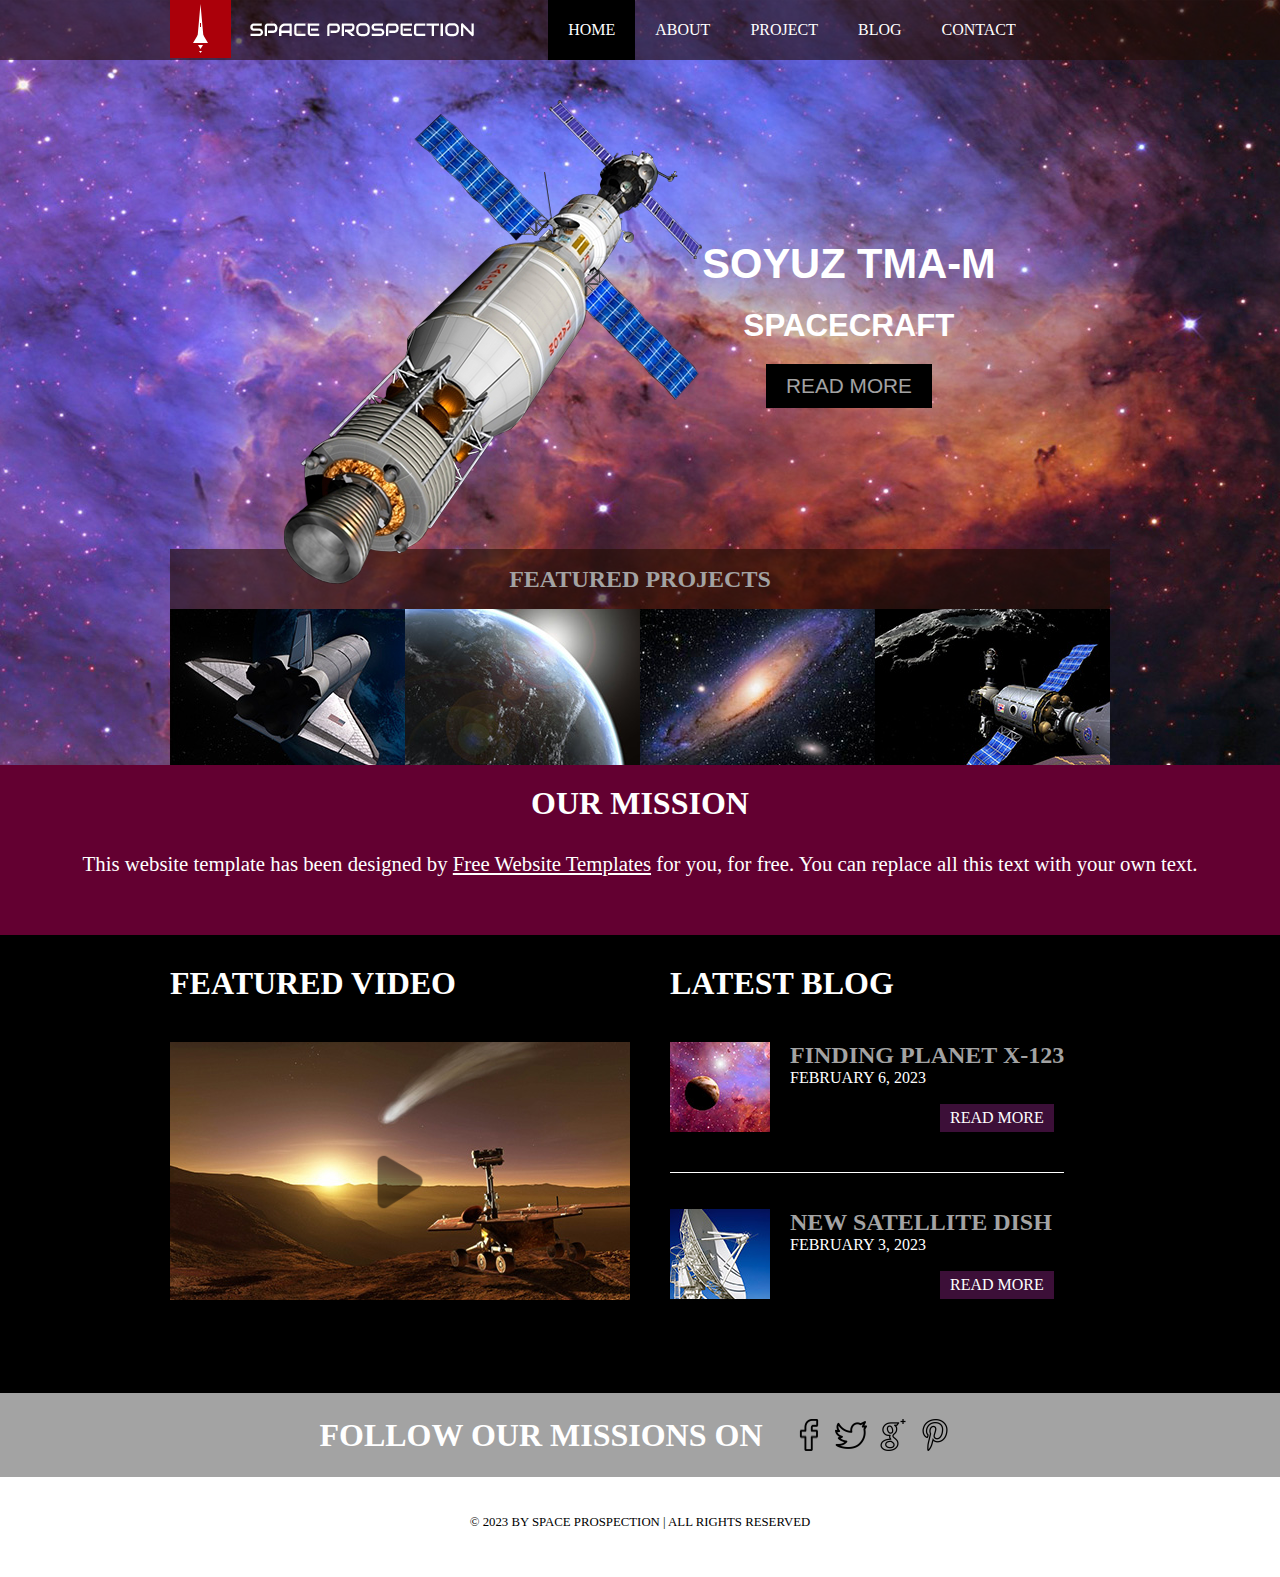
==== index.html @ 96b135fc "first commit" ====
<!DOCTYPE html>
<html lang="en">

<head>
    <meta charset="UTF-8">
    <meta http-equiv="X-UA-Compatible" content="IE=edge">
    <meta name="viewport" content="width=device-width, initial-scale=1.0">
    <title>Space Science Template</title>
    <link rel="stylesheet" href="style.css">
</head>

<body>
    <div id="container">
        <header>
            <div id="header">
                <div>
                    <a href="index.html">
                        <img src="img/logo.png" alt="" class="logo">
                    </a>
                </div>
                <div>
                    <ul class="nav">
                        <li class="active"><a href="inedx.html">Home</a></li>
                        <li><a href="about.html">About</a></li>
                        <li class="menu">
                            <a href="project.html">Project</a>
                            <ul class="subnav">
                                <li><a href="project1.html">Proj1</a></li>
                            </ul>
                        </li>
                        <li class="menu">
                            <a href="blog.html">Blog</a>
                            <ul class="subnav subnav2">
                                <li><a href="singleblog.html">Single Blog</a></li>
                            </ul>
                        </li>
                        <li><a href="conatct.html">Contact</a></li>
                    </ul>
                </div>

                <!--Navigation Resposive: Mobile + Tablet -->
                <div>
                    <ul id="mobile_nav">
                        <div class="close_btn">
                            <svg id="hideNav" xmlns="http://www.w3.org/2000/svg" viewBox="0 0 320 512">
                                <!--! Font Awesome Pro 6.1.1 by @fontawesome - https://fontawesome.com License - https://fontawesome.com/license (Commercial License) Copyright 2022 Fonticons, Inc. -->
                                <path
                                    d="M310.6 361.4c12.5 12.5 12.5 32.75 0 45.25C304.4 412.9 296.2 416 288 416s-16.38-3.125-22.62-9.375L160 301.3L54.63 406.6C48.38 412.9 40.19 416 32 416S15.63 412.9 9.375 406.6c-12.5-12.5-12.5-32.75 0-45.25l105.4-105.4L9.375 150.6c-12.5-12.5-12.5-32.75 0-45.25s32.75-12.5 45.25 0L160 210.8l105.4-105.4c12.5-12.5 32.75-12.5 45.25 0s12.5 32.75 0 45.25l-105.4 105.4L310.6 361.4z" />
                            </svg>

                        </div>
                        <li><a href="index.html">Home</a></li>
                        <li><a href="about.html">About</a></li>
                        <li class="menu_drop">
                            <a href="project.html" class="mainnav">Project</a>
                            <!-- <div><img src="img/dropdown.png" alt="" class="dropdown"></div> -->
                        </li>
                        <li class="mobile_subnav"><a href="project1.html">Proj1</a></li>
                        <li><a href="blog.html">Blog</a></li>
                        <li class="mobile_subnav"><a href="singleblog.html">Single Blog</a></li>
                        <li class="endList"><a href="contact.html">Contact</a></li>
                    </ul>
                </div>

                <div class="nav_btn">
                    <svg id="showNav" xmlns="http://www.w3.org/2000/svg" viewBox="0 0 448 512">
                        <!--! Font Awesome Pro 6.1.1 by @fontawesome - https://fontawesome.com License - https://fontawesome.com/license (Commercial License) Copyright 2022 Fonticons, Inc. -->
                        <path
                            d="M0 96C0 78.33 14.33 64 32 64H416C433.7 64 448 78.33 448 96C448 113.7 433.7 128 416 128H32C14.33 128 0 113.7 0 96zM0 256C0 238.3 14.33 224 32 224H416C433.7 224 448 238.3 448 256C448 273.7 433.7 288 416 288H32C14.33 288 0 273.7 0 256zM416 448H32C14.33 448 0 433.7 0 416C0 398.3 14.33 384 32 384H416C433.7 384 448 398.3 448 416C448 433.7 433.7 448 416 448z" />
                    </svg>
                </div>
            </div>
        </header>
        <div id="body">
            <div id="main">
                <div class="image"><img src="img/satellite.png" alt=""></div>
                <div class="img_content">
                    <h1>SOYUZ TMA-M</h1>
                    <h2>SPACECRAFT</h2>
                    <a href="blog.html" class="readmore">READ MORE</a>
                </div>
            </div>
            <div class="img_list">
                <h3>FEATURED PROJECTS</h3>
                <ul>
                    <li><a href="project1.html"><img src="img/project-image1.jpg" alt=""></a></li>
                    <li><a href="project1.html"><img src="img/project-image2.jpg" alt=""></a></li>
                    <li><a href="project1.html"><img src="img/project-image3.jpg" alt=""></a></li>
                    <li><a href="project1.html"><img src="img/project-image4.jpg" alt=""></a></li>
                </ul>
            </div>
        </div>
        <div id="mission">
            <h1>OUR MISSION</h1>
            <p>This website template has been designed by
                <a href="index.html">Free Website Templates</a>
                for you, for free. You can replace all
                this text with
                your own text.
            </p>
        </div>
        <div id="events">
            <div class="event_list">
                <ul>
                    <li class="left">
                        <h1>FEATURED VIDEO</h1>
                        <a href="blog.html">
                            <img src="img/mars-rover.jpg" alt="" class="fake_video">
                            <img src="img/play.png" alt="" class="play">
                        </a>

                    </li>
                    <li class="right">
                        <h1>LATEST BLOG</h1>
                        <ul>
                            <li class="top">
                                <a href="blog.html" class="img"><img src="img/finding-planet.jpg" alt=""></a>
                                <div>
                                    <h2>FINDING PLANET X-123</h2>
                                    <span>FEBRUARY 6, 2023</span>
                                    <a href="blog.html" class="more">READ MORE</a>
                                </div>
                            </li>
                            <li class="bottom">
                                <a href="blog.html" class="img"><img src="img/new-satellitedish.jpg" alt=""></a>
                                <div>
                                    <h2>NEW SATELLITE DISH</h2>
                                    <span class="s_bot">FEBRUARY 3, 2023</span>
                                    <a href="blog.html" class="more">READ MORE</a>
                                </div>
                            </li>
                        </ul>
                    </li>
                </ul>
            </div>
        </div>
        <footer>
            <div id="follow">
                <div>
                    <h1>FOLLOW OUR MISSIONS ON</h1>
                    <ul>
                        <li><a href="inedx.html"><img src="img/facebook.png" alt=""></a></li>
                        <li><a href="inedx.html"><img src="img/twitter.png" alt=""></a></li>
                        <li><a href="inedx.html"><img src="img/google-plus.png" alt=""></a></li>
                        <li><a href="inedx.html"><img src="img/pinterest.png" alt=""></a></li>
                    </ul>
                </div>
            </div>

            <div id="contact">
                <p>© 2023 BY SPACE PROSPECTION | ALL RIGHTS RESERVED</p>
            </div>
        </footer>
    </div>

    <script src="js/main.js"></script>
</body>

</html>
---- style.css ----
* {
    margin: 0;
    padding: 0;
    box-sizing: border-box;
}

#container {
    background: url(img/bg-home.jpg) no-repeat scroll center top #000;
}

header {
    height: 60px;
    width: auto;
    background: url(img/bg-transparent1.png) repeat;
}

#header {
    height: 100%;
    max-width: 940px;
    margin: 0 auto;
    display: flex;
    justify-content: space-between;
    align-items: center;
}

/* -------------------------------------------------------------- */


/* Navigation button */
#header .nav_btn {
    margin-right: 5px;
    width: 26px;
    height: 26px;
    fill: #ffffff;
    display: none;
}

/* Navigation in Mobile */

#mobile_nav {
    z-index: 2;
    position: fixed;
    top: 0;
    right: -200px;
    background-color: #630031;
    opacity: 0.8;
    width: 200px;
    max-width: 100%;
    /* transform: translateX(100%); */
}

#mobile_nav li {
    list-style-type: none;
}

#mobile_nav a {
    border-top: 3px solid #a3a3a3;
    border-left: 3px solid #a3a3a3;
    text-decoration: none;
    display: block;
    padding: 10px 0;
    color: #fff;
    text-transform: uppercase;
    font-family: Arial, Helvetica, sans-serif;
}

.endList {
    border-bottom: 3px solid #a3a3a3;
}

.close_btn {
    position: absolute;
    top: 0;
    right: 0;
    width: 30px;
    height: 30px;
    fill: #fff;
    z-index: 10;
}

.mobile_subnav {
    background-color: #000;
}


/* ------------------------------------------------------------- */

#header .nav {
    display: flex;
    align-items: center;
    justify-content: space-between;
    list-style: none;
    font-size: 0;
}


#header .nav li {
    height: 60px;
    display: flex;
    align-items: center;

}

#header .nav a {
    padding: 10px 20px;
    font-size: 1rem;
    color: #fff;
    text-decoration: none;
    text-transform: uppercase;
}

#header .nav .active {
    background: #000 !important;
    color: #a3a3a3 !important;
}

#header .nav .menu {
    position: relative;
}

#header .subnav {
    z-index: 1;
    position: absolute;
    top: 60px;
}

#header .subnav {
    display: none;
    background-color: #620031;
}

#header .subnav2 {
    right: -38px;
    width: 10rem;
}

#header .nav li:hover {
    background-color: #620031;
}

#header .menu:hover .subnav {
    display: block;
}

/* ------------------------------------------------------------------- */

#body {
    height: 705px;
    position: relative;
}

#main {
    position: relative;
    max-width: 100%;
    margin: 0 auto;
    display: flex;
    justify-content: center;
    align-items: center;
}

#main .image {
    margin-top: 40px;
    /* margin-right: 50px; */
    z-index: 1;
}

#main .img_content {
    font-family: Verdana, Geneva, Tahoma, sans-serif;
    text-align: center;
    font-size: 1.3rem;
    /* margin-top: 200px; */
    color: #fff;

}

#main .img_content h1,
#main .img_content h2 {
    margin-bottom: 20px;
}

#main .img_content a {
    text-decoration: none;
    color: #fff;
    display: inline-block;
    padding: 10px 20px;
    background-color: #000;
    color: #a3a3a3;
}

#main .img_content a:hover {
    background-color: red;
    color: #fff;
}

.img_list {
    position: absolute;
    bottom: -4px;
    left: 50%;
    transform: translateX(-50%);
}

.img_list h3 {
    text-align: center;
    line-height: 60px;
    font-size: 1.5rem;
    background: url(img/bg-transparent1.png) repeat;
    height: 60px;
    color: #a3a3a3;
}

.img_list ul {
    list-style-type: none;
    display: flex;
}

.img_list a:hover {
    opacity: 0.7;
}

/* ------------------------------------------------------------------- */

#mission {
    height: 170px;
    background-color: #630031;
    text-align: center;
    color: #fff;
    padding: 20px 0;
}

#mission h1 {
    margin-bottom: 30px;
}

#mission p {
    font-size: 1.3rem;
    width: 100%;
    text-align: center;
    margin: 0 auto;
}

#mission a {
    color: #fff;
}

#mission a:hover {
    color: #a3a3a3;
}

/* ------------------------------------------------------------------- */

#events {
    height: 428px;
    background-color: #000;
}

#events .event_list {
    max-width: 940px;
    margin: 0 auto;
    margin-top: 30px;
}

#events .event_list>ul {
    display: flex;
}

#events .event_list h1 {
    color: #fff;
    margin-bottom: 40px;
}

#events .left {
    margin-right: 40px;
}


#events .left a {
    position: relative;
}


#events .left .play {
    z-index: 1;
    position: absolute;
    top: -134px;
    right: 200px;
    /* display: block; */
    width: 60px;
    height: 60px;
    opacity: 0.5;
}

.left a:hover {
    opacity: 0.7;
}

.left a:hover .play {
    opacity: 0.9 !important;
}


.right .img:hover {
    opacity: 0.7;
}

.right .top {
    display: flex;
    margin-bottom: 36px;
    padding-bottom: 36px;
    border-bottom: 1px solid white;
}

.right div {
    margin-left: 20px;
}

.right h2 {
    color: #a3a3a3;
    font-size: 1.5rem;
    margin-bottom: 0;
}

.right span {
    color: #fff;
}

.right .more {
    text-decoration: none;
    color: #fff;
    background-color: #3c0f38;
    display: block;
    width: fit-content;
    padding: 5px 10px;
    margin: 17px 0 0 150px;
}

.right .bottom {
    display: flex;
}

.right span {
    color: #fff;
}

.right .more:hover {
    background-color: #620031;
}

/* ------------------------------------------------------------------- */

#follow {
    width: auto;
    background-color: #a3a3a3;
    height: 84px;
}

#follow>div {
    height: 100%;
    max-width: 940px;
    margin: 0 auto;
    display: flex;
    justify-content: center;
    align-items: center;
}

#follow h1 {
    color: #fff;
}

#follow ul {
    list-style: none;
    display: flex;
    margin-left: 30px;
}

#follow img {
    display: block;
    margin-right: 10px;
    width: 2rem;
    height: 2rem;
}

#follow a:hover {
    opacity: 0.3;
}

#contact {
    height: 100px;
    background-color: #fff;
}

#contact p {
    max-width: 940px;
    text-align: center;
    margin: 0 auto;
    line-height: 90px;
    font-size: 0.8rem;
}
/* ------------------------------------------------------------------- */

@media screen and (max-width: 320px) {
    .logo{
        max-width: 100%;
    }
}

/* Mobile */
@media screen and (max-width: 740px) {
    *{
        font-size: inherit !important;
    }
    #main {
        flex-direction: column;
    }

    .fake_video {
        width: 100%;
    }

    .left{
        margin-bottom: 40px;
    }

    .right .top,
    .right .bottom {
        flex-direction: column;
    }

    .top div,
    .bottom div {
        margin-left: 0;
    }

    .right .more {
        margin: 10px 0 0 0;
    }

    #contact p{
        line-height: normal;
        margin: auto 0;
    }

    #contact{
        height: auto;
    }

    .image img{
        width: 100%;
    }

    #follow>div{
        max-width: 100%;
    }
}

/* Mobile + Tablet ( < 1024px )  */
@media screen and (max-width: 1023px) {
    #header .nav_btn {
        display: block;
    }

    .play {
        display: none;
    }

    #header .nav {
        display: none;
    }

    .img_list {
        display: none;
    }

    .event_list {
        width: 50%;
    }

    .event_list ul {
        flex-direction: column;
        justify-content: center;
    }

    #events {
        height: auto;
    }
}
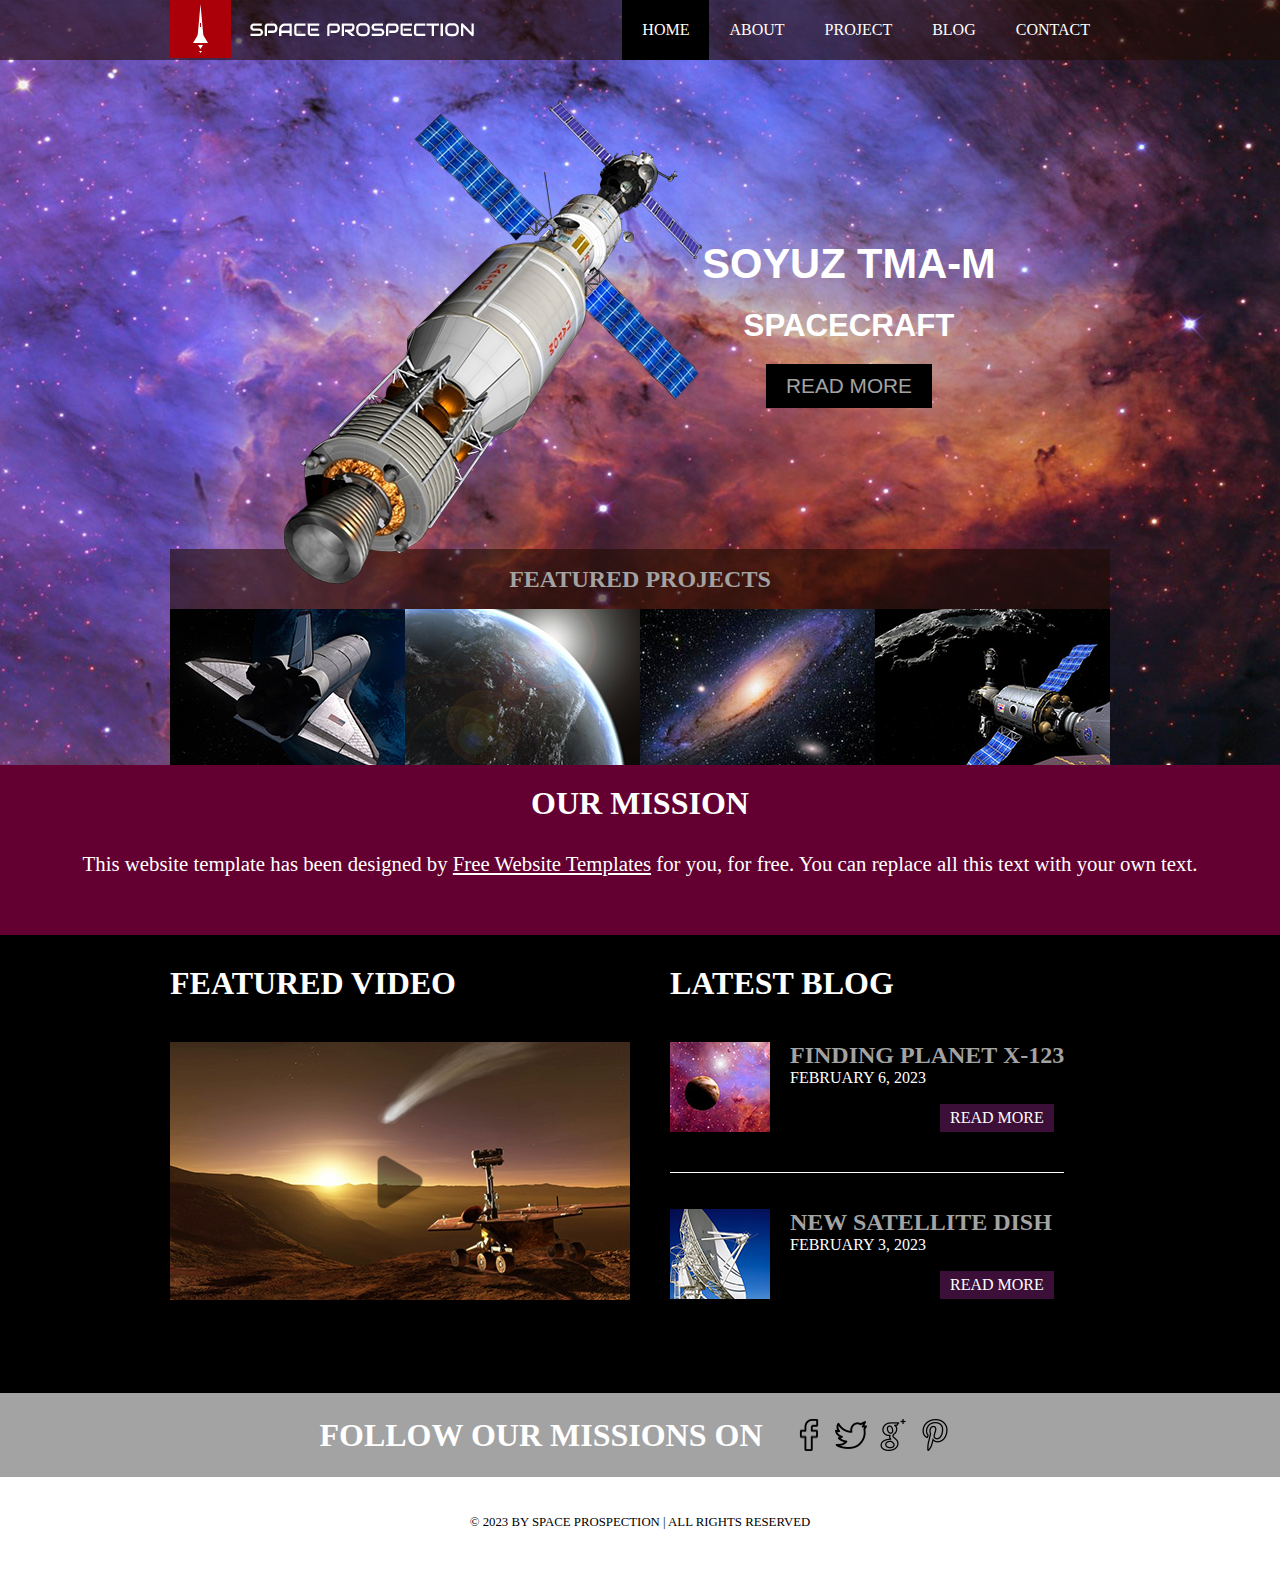
==== commit 0c0f0799: "Update index.html" ====
--- a/index.html
+++ b/index.html
@@ -20,7 +20,7 @@
                 </div>
                 <div>
                     <ul class="nav">
-                        <li class="active"><a href="inedx.html">Home</a></li>
+                        <li class="active"><a href="index.html">Home</a></li>
                         <li><a href="about.html">About</a></li>
                         <li class="menu">
                             <a href="project.html">Project</a>
@@ -39,27 +39,51 @@
                 </div>
 
                 <!--Navigation Resposive: Mobile + Tablet -->
-                <div>
-                    <ul id="mobile_nav">
-                        <div class="close_btn">
-                            <svg id="hideNav" xmlns="http://www.w3.org/2000/svg" viewBox="0 0 320 512">
-                                <!--! Font Awesome Pro 6.1.1 by @fontawesome - https://fontawesome.com License - https://fontawesome.com/license (Commercial License) Copyright 2022 Fonticons, Inc. -->
-                                <path
-                                    d="M310.6 361.4c12.5 12.5 12.5 32.75 0 45.25C304.4 412.9 296.2 416 288 416s-16.38-3.125-22.62-9.375L160 301.3L54.63 406.6C48.38 412.9 40.19 416 32 416S15.63 412.9 9.375 406.6c-12.5-12.5-12.5-32.75 0-45.25l105.4-105.4L9.375 150.6c-12.5-12.5-12.5-32.75 0-45.25s32.75-12.5 45.25 0L160 210.8l105.4-105.4c12.5-12.5 32.75-12.5 45.25 0s12.5 32.75 0 45.25l-105.4 105.4L310.6 361.4z" />
+                <div id="mobile_nav">
+                
+                    <div>
+                        <a href="index.html">Home</a>
+                        <svg id="hideNav" xmlns="http://www.w3.org/2000/svg" viewBox="0 0 320 512">
+                            <path
+                                d="M310.6 361.4c12.5 12.5 12.5 32.75 0 45.25C304.4 412.9 296.2 416 288 416s-16.38-3.125-22.62-9.375L160 301.3L54.63 406.6C48.38 412.9 40.19 416 32 416S15.63 412.9 9.375 406.6c-12.5-12.5-12.5-32.75 0-45.25l105.4-105.4L9.375 150.6c-12.5-12.5-12.5-32.75 0-45.25s32.75-12.5 45.25 0L160 210.8l105.4-105.4c12.5-12.5 32.75-12.5 45.25 0s12.5 32.75 0 45.25l-105.4 105.4L310.6 361.4z">
+                            </path>
+                        </svg>
+                    </div>
+                    <div><a href="about.html">About</a></div>
+                    <div class="dropdown">
+                        <div class="content">
+                            <a href="project.html">Project</a>
+                        </div>
+                        <div class="button">
+                            <svg id="dropdown_button" width="24px" height="24px" viewBox="0 0 24 24" xmlns="http://www.w3.org/2000/svg">
+                                <rect x="0" fill="none" width="24" height="24" />
+                                <g>
+                                    <path d="M7 10l5 5 5-5" />
+                                </g>
                             </svg>
-
                         </div>
-                        <li><a href="index.html">Home</a></li>
-                        <li><a href="about.html">About</a></li>
-                        <li class="menu_drop">
-                            <a href="project.html" class="mainnav">Project</a>
-                            <!-- <div><img src="img/dropdown.png" alt="" class="dropdown"></div> -->
-                        </li>
-                        <li class="mobile_subnav"><a href="project1.html">Proj1</a></li>
-                        <li><a href="blog.html">Blog</a></li>
-                        <li class="mobile_subnav"><a href="singleblog.html">Single Blog</a></li>
-                        <li class="endList"><a href="contact.html">Contact</a></li>
-                    </ul>
+                        </button>
+                
+                    </div>
+                    <div id="dropmenu">
+                        <a href="project1.html">Proj1</a>
+                    </div>
+                    <div class="dropdown">
+                        <a href="blog.html">Blog</a>
+                        <div class="button">
+                            <svg id="dropdown_button2" width="24px" height="24px" viewBox="0 0 24 24"
+                                xmlns="http://www.w3.org/2000/svg">
+                                <rect x="0" fill="none" width="24" height="24" />
+                                <g>
+                                    <path d="M7 10l5 5 5-5" />
+                                </g>
+                            </svg>
+                        </div>
+                    </div>
+                    <div id="dropmenu2">
+                        <a href="singleblog.html">Single Blog</a>
+                    </div>
+                    <div><a href="contact.html">Contact</a></div>
                 </div>
 
                 <div class="nav_btn">
@@ -139,10 +163,10 @@
                 <div>
                     <h1>FOLLOW OUR MISSIONS ON</h1>
                     <ul>
-                        <li><a href="inedx.html"><img src="img/facebook.png" alt=""></a></li>
-                        <li><a href="inedx.html"><img src="img/twitter.png" alt=""></a></li>
-                        <li><a href="inedx.html"><img src="img/google-plus.png" alt=""></a></li>
-                        <li><a href="inedx.html"><img src="img/pinterest.png" alt=""></a></li>
+                        <li><a href="index.html"><img src="img/facebook.png" alt=""></a></li>
+                        <li><a href="index.html"><img src="img/twitter.png" alt=""></a></li>
+                        <li><a href="index.html"><img src="img/google-plus.png" alt=""></a></li>
+                        <li><a href="index.html"><img src="img/pinterest.png" alt=""></a></li>
                     </ul>
                 </div>
             </div>
@@ -156,4 +180,4 @@
     <script src="js/main.js"></script>
 </body>
 
-</html>+</html>
